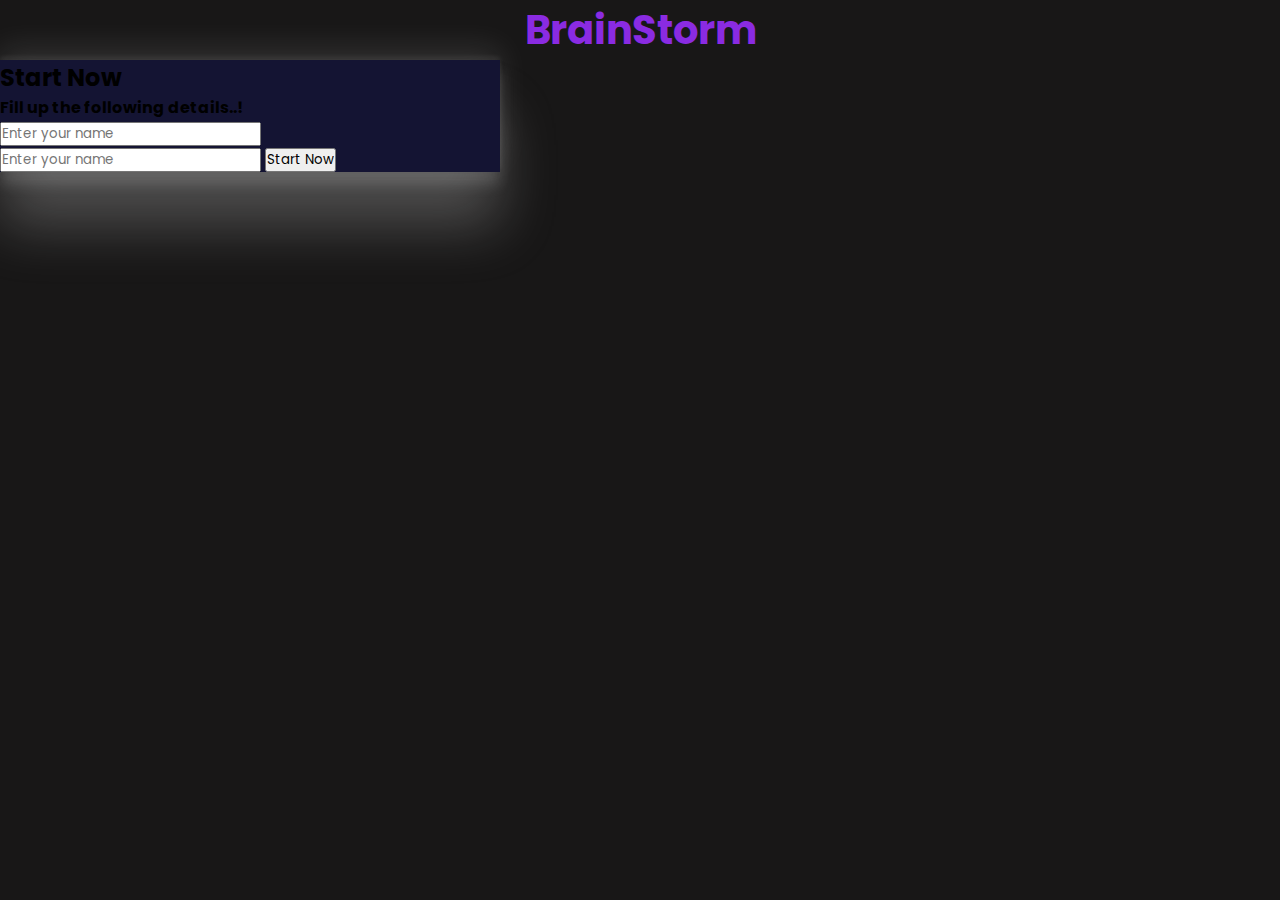
==== home.html @ d28cab6c "Created Structure and css file for home page" ====
<!DOCTYPE html>
<html lang="en">
<head>
    <meta charset="UTF-8">
    <meta name="viewport" content="width=device-width, initial-scale=1.0">
    <title>BrainStorm - Quiz Application</title>
    <link rel="preconnect" href="https://fonts.googleapis.com">
<link rel="preconnect" href="https://fonts.gstatic.com" crossorigin>
<link href="https://fonts.googleapis.com/css2?family=Poppins:wght@400;500;600;700;900&display=swap" rel="stylesheet">
    <link rel="stylesheet" href="home.css">
</head>
<body>
    <div class="container">
        <h1>BrainStorm</h1>
        <div class="box">

            <h2>Start Now</h2>
            <h4>Fill up the following details..!</h4>

            <div class="form">
                <input type="text" id="name" placeholder="Enter your name">
                <input type="email" id="email" placeholder="Enter your name">
                <input type="button" value="Start Now">
            </div>

        </div>
    </div>

    
</body>
</html>
---- home.css ----
*{
    font-family: 'Poppins', sans-serif;
    margin: 0px;
    padding: 0px;
}

.container{
    width: 100%;
    height: 100vh;
    background-color: rgb(24, 23, 23);
}

.container h1{
    text-align: center;
    font-size: 40px;
    color: blueviolet;
}

.container .box{
    width: 500px;
    height: auto;
    background-color: rgb(20, 20, 51);
    box-shadow: rgba(236, 236, 236, 0.25) 0px 54px 55px, rgba(238, 238, 238, 0.12) 0px -12px 30px, rgba(0, 0, 0, 0.12) 0px 4px 6px, rgba(236, 236, 236, 0.17) 0px 12px 13px, rgba(236, 236, 236, 0.09) 0px -3px 5px;
}
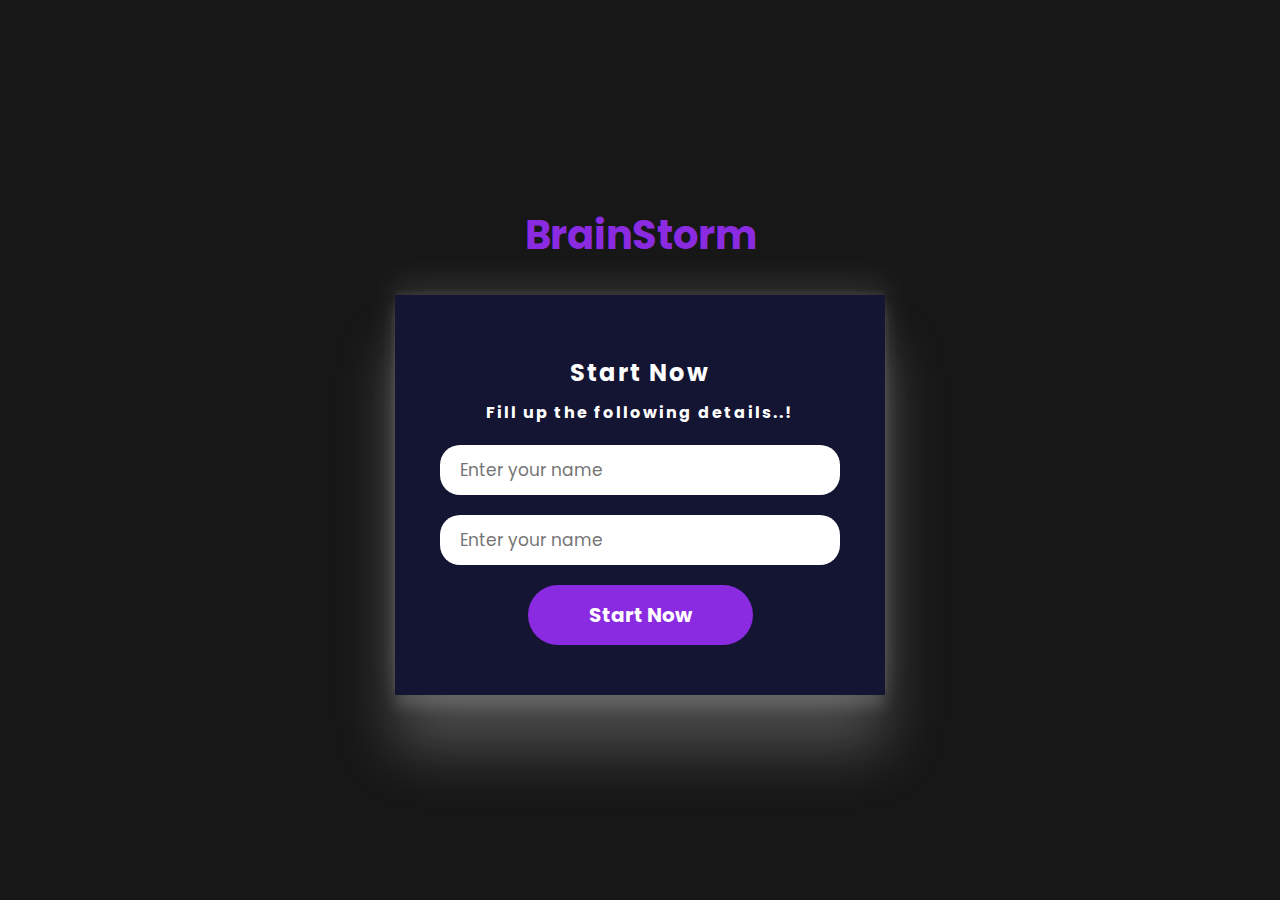
==== commit 948de56a: "updated css" ====
--- a/home.html
+++ b/home.html
@@ -20,7 +20,7 @@
             <div class="form">
                 <input type="text" id="name" placeholder="Enter your name">
                 <input type="email" id="email" placeholder="Enter your name">
-                <input type="button" value="Start Now">
+                <button>Start Now</button>
             </div>
 
         </div>
--- a/home.css
+++ b/home.css
@@ -8,6 +8,11 @@
     width: 100%;
     height: 100vh;
     background-color: rgb(24, 23, 23);
+    display: flex;
+    justify-content: center;
+    flex-direction: column;
+    align-items: center;
+    gap: 30px;
 }
 
 .container h1{
@@ -17,8 +22,46 @@
 }
 
 .container .box{
-    width: 500px;
+    width: 450px;
     height: auto;
     background-color: rgb(20, 20, 51);
     box-shadow: rgba(236, 236, 236, 0.25) 0px 54px 55px, rgba(238, 238, 238, 0.12) 0px -12px 30px, rgba(0, 0, 0, 0.12) 0px 4px 6px, rgba(236, 236, 236, 0.17) 0px 12px 13px, rgba(236, 236, 236, 0.09) 0px -3px 5px;
+    padding: 50px 20px;
+}
+
+.box h2,h4{
+    color: white;
+    text-align: center;
+    letter-spacing: 2px;
+    margin: 10px 0px;
+}
+
+
+.box .form{
+    display: flex;
+    flex-direction: column;
+    align-items: center;
+}
+
+.box input{
+    width: 80%;
+    height: 30px;
+    padding: 10px 20px;
+    border-radius: 20px;
+    margin: 10px 5px;
+    border: none;
+    outline: none;
+    font-size: 17px;
+}
+
+.box button{
+    width: 50%;
+    font-size: 20px;
+    padding: 15px;
+    font-weight: 700;
+    color: white;
+    background-color: blueviolet;
+    border-radius: 100px;
+    border: none;
+    margin-top: 10px;
 }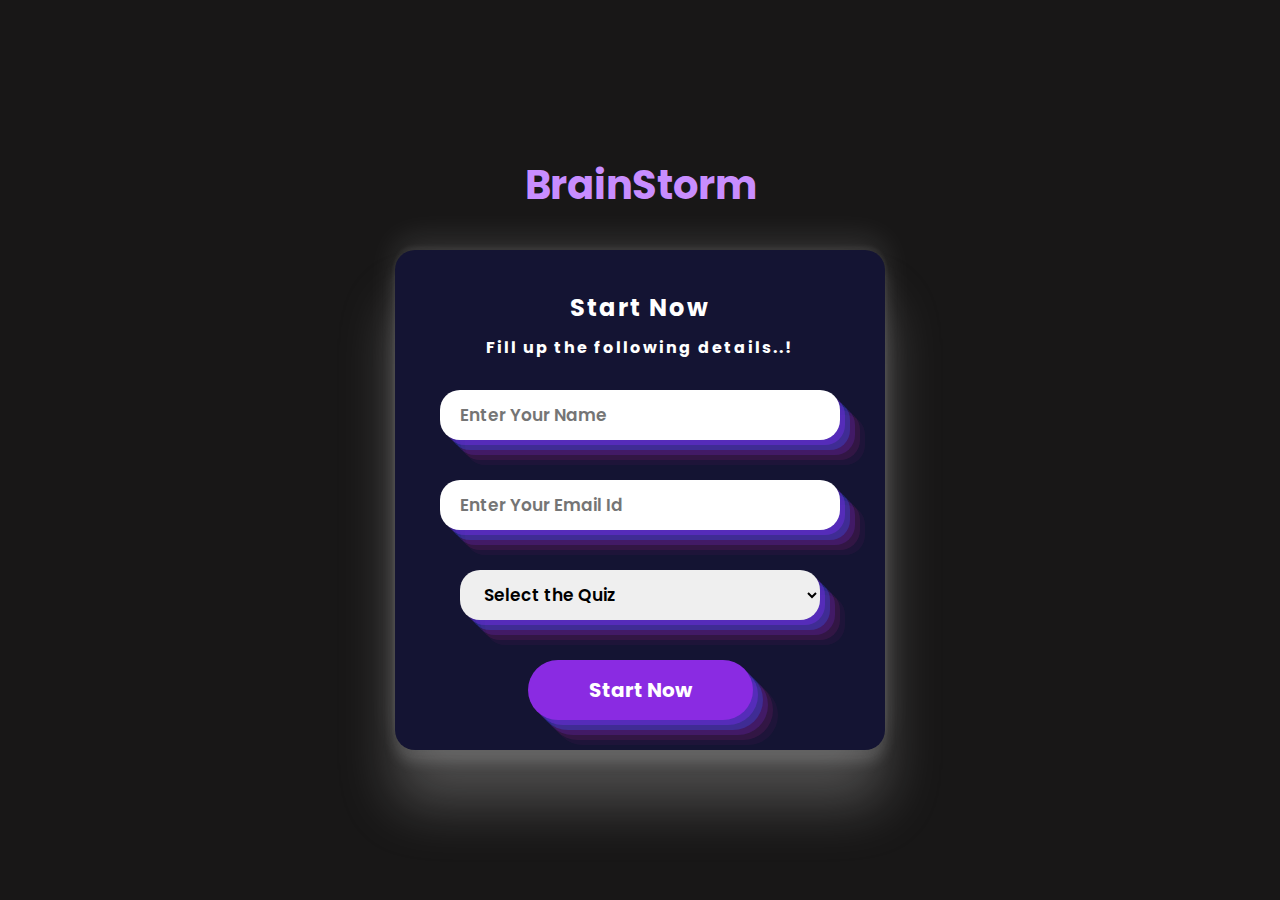
==== commit 5eb3b3f6: "Home page structure and css almost done" ====
--- a/home.html
+++ b/home.html
@@ -18,8 +18,15 @@
             <h4>Fill up the following details..!</h4>
 
             <div class="form">
-                <input type="text" id="name" placeholder="Enter your name">
-                <input type="email" id="email" placeholder="Enter your name">
+                <input type="text" id="name" placeholder="Enter Your Name">
+                <input type="email" id="email" placeholder="Enter Your Email Id">
+                <select id="quiz-select">
+                    <option>Select the Quiz</option>
+                    <option>Technology</option>
+                    <option>Science</option>
+                    <option>Mathematics</option>
+                    <option>Fun & Entertainment</option>
+                </select>
                 <button>Start Now</button>
             </div>
 
--- a/home.css
+++ b/home.css
@@ -18,7 +18,9 @@
 .container h1{
     text-align: center;
     font-size: 40px;
-    color: blueviolet;
+    color: rgb(200, 141, 255);
+
+    padding: 5px;
 }
 
 .container .box{
@@ -26,7 +28,8 @@
     height: auto;
     background-color: rgb(20, 20, 51);
     box-shadow: rgba(236, 236, 236, 0.25) 0px 54px 55px, rgba(238, 238, 238, 0.12) 0px -12px 30px, rgba(0, 0, 0, 0.12) 0px 4px 6px, rgba(236, 236, 236, 0.17) 0px 12px 13px, rgba(236, 236, 236, 0.09) 0px -3px 5px;
-    padding: 50px 20px;
+    padding: 30px 20px;
+    border-radius: 20px;
 }
 
 .box h2,h4{
@@ -48,7 +51,43 @@
     height: 30px;
     padding: 10px 20px;
     border-radius: 20px;
-    margin: 10px 5px;
+    margin: 20px 5px;
+    border: none;
+    outline: none;
+    font-size: 17px;
+    box-shadow: rgba(120, 46, 240, 0.4) 5px 5px, rgba(56, 86, 255, 0.3) 10px 10px, rgba(130, 46, 240, 0.2) 15px 15px, rgba(240, 46, 170, 0.1) 20px 20px, rgba(240, 46, 170, 0.05) 25px 25px;
+    transition-duration: 1s;
+    font-weight: 600;
+}
+
+.box input:hover{
+    box-shadow: none;
+}
+
+.box select{
+    width: 80%;
+    height: 50px;
+    padding: 10px 20px;
+    border-radius: 20px;
+    margin: 20px 5px;
+    border: none;
+    outline: none;
+    font-size: 17px;
+    box-shadow: rgba(120, 46, 240, 0.4) 5px 5px, rgba(56, 86, 255, 0.3) 10px 10px, rgba(130, 46, 240, 0.2) 15px 15px, rgba(240, 46, 170, 0.1) 20px 20px, rgba(240, 46, 170, 0.05) 25px 25px;
+    transition-duration: 1s;
+    font-weight: 600;
+}
+
+.box select:hover{
+    box-shadow: none;
+}
+
+.box option{
+    width: 80%;
+    height: 50px;
+    padding: 10px 20px;
+    border-radius: 20px;
+    margin: 20px 5px;
     border: none;
     outline: none;
     font-size: 17px;
@@ -63,5 +102,13 @@
     background-color: blueviolet;
     border-radius: 100px;
     border: none;
-    margin-top: 10px;
+    margin-top: 20px;
+    transition-duration: 1s;
+    box-shadow: rgba(120, 46, 240, 0.4) 5px 5px, rgba(56, 86, 255, 0.3) 10px 10px, rgba(130, 46, 240, 0.2) 15px 15px, rgba(240, 46, 170, 0.1) 20px 20px, rgba(240, 46, 170, 0.05) 25px 25px;
+    transition-duration: 1s;
+}
+
+.box button:hover{
+    cursor: pointer;
+    box-shadow: none
 }